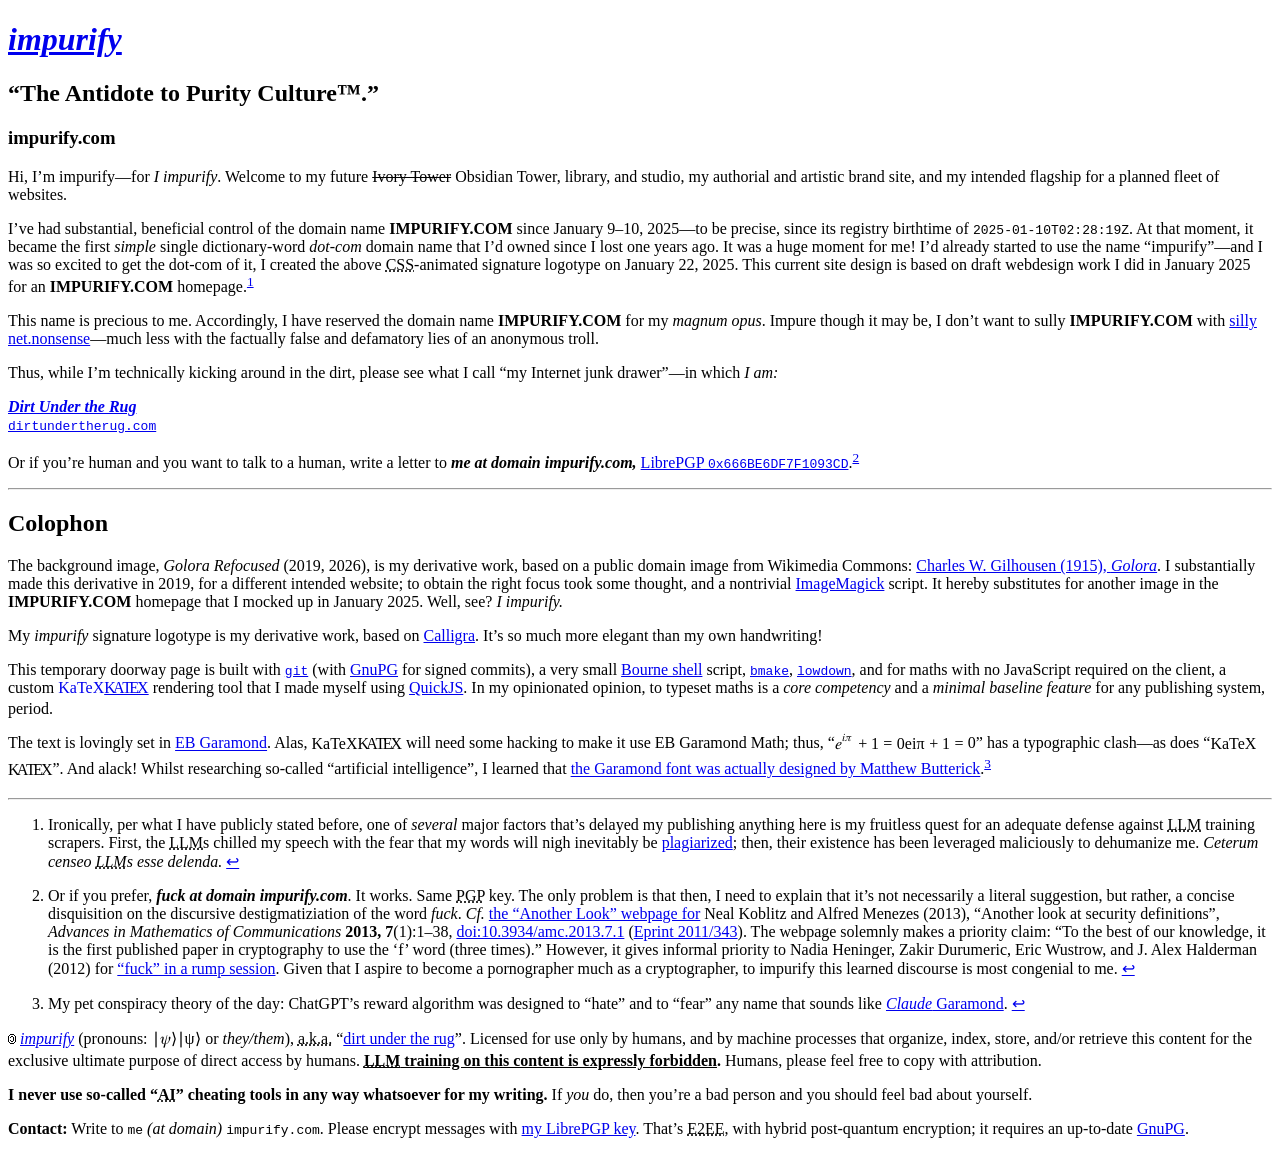
==== docs/index.html @ 94eca041 "Bake and publish my homepage!" ====
<!DOCTYPE html>
<html>
<head>
<meta charset="utf-8" />

<title>impurify: “The Antidote to Purity Culture™.”</title>

<link rel="stylesheet" type="text/css" href="etc/impure-home.css" />
<link rel="stylesheet" type="text/css" href="etc/katex/katex.min.css" />

<link rel="icon" type="image/svg" href="etc/i.svg" />

<link rel="author" title="impurify" href="https://impurify.com/" />

<meta name="viewport" content="width=device-width, initial-scale=1" />

</head>
<body>
<header class="nm">
<h1><a href="https://impurify.com/" class="impurify"><em>impurify</em></a></h1>
<div class="in-nm">
<h2>“The Antidote to Purity Culture™.”</h2>
<h3>impurify<span class="dot">.</span>com</h3>
</div>
</header>
<p><main><article>
Hi, I’m impurify—for <em>I impurify</em>.  Welcome to my future <del>Ivory Tower</del> Obsidian Tower, library, and studio, my authorial and artistic brand site, and my intended flagship for a planned fleet of websites.</p>
<p>I’ve had substantial, beneficial control of the domain name <strong class="smallcap">IMPURIFY.COM</strong> since January 9–10, 2025—to be precise, since its registry birthtime of <time datetime="2025-01-10T02:28:19Z"><code>2025-01-10T02:28:19Z</code></time>.  At that moment, it became the first <em>simple</em> single dictionary-word <em>dot-com</em> domain name that I’d owned since I lost one years ago.  It was a huge moment for me!  I’d already started to use the name “impurify”—and I was so excited to get the dot-com of it, I created the above <abbr title="Cascading Style Sheets" class="smallcap">CSS</abbr>-animated signature logotype on January 22, 2025.  This current site design is based on draft webdesign work I did in January 2025 for an <strong class="smallcap">IMPURIFY.COM</strong> homepage.<sup id="fnref1"><a href="#fn1" rel="footnote">1</a></sup></p>
<p>This name is precious to me.  Accordingly, I have reserved the domain name <strong class="smallcap">IMPURIFY.COM</strong> for my <em>magnum opus</em>.  Impure though it may be, I don’t want to sully <strong class="smallcap">IMPURIFY.COM</strong> with <a href="https://dirtundertherug.com/aaron-swartz/techdirt-suppressed-ai-discussion/mike-masnick-says-i-am-the-dumbest.html" title="Mike Masnick says I’m “the dumbest” (2026-09-13).">silly net.nonsense</a>—much less with the factually false and defamatory lies of an anonymous troll.</p>
<p>Thus, while I’m technically kicking around in the dirt, please see what I call “my Internet junk drawer”—in which <em>I am:</em></p>
<p><a class="nm nmln" href="https://dirtundertherug.com/"><strong class="name"><em>Dirt Under the Rug</em></strong><span class="punct"><br /></span><span class="motto"><code>dirtundertherug.com</code></span></a></p>
<p>Or if you’re human and you want to talk to a human, write a letter to <em><strong class="nobreak">me<span class="at-at"><em> at domain </em></span>impurify.com</strong></em><b><i>,</i></b> <a href="etc/impurify-pgp.asc" title="666BE6DF7F1093CD63B70098B86558BA27ECE4EC970F9805180192061D8DED96">LibrePGP <code>0x666BE6DF7F1093CD</code></a>.<sup id="fnref2"><a href="#fn2" rel="footnote">2</a></sup></p>
<div class="fancybreak"><span></span><span></span><hr /></div>
<h2 id="colophon">Colophon</h2>
<p>The background image, <em>Golora Refocused</em> (2019, 2026), is my derivative work, based on a public domain image from Wikimedia Commons:  <a href="https://commons.wikimedia.org/wiki/File:Gilhousen_Golora.jpg" title="Wikimedia Commons: Charles W. Gilhousen (1915), *Golora*.">Charles W. Gilhousen (1915), <em>Golora</em></a>.  I substantially made this derivative in 2019, for a different intended website; to obtain the right focus took some thought, and a nontrivial <a href="https://legacy.imagemagick.org/" title="ImageMagick 6 (Legacy)">ImageMagick</a> script.  It hereby substitutes for another image in the <strong class="smallcap">IMPURIFY.COM</strong> homepage that I mocked up in January 2025.  Well, see?  <em>I impurify.</em></p>
<p>My <em>impurify</em> signature logotype is my derivative work, based on <a href="https://tug.org/FontCatalogue/calligra/" title="Calligra in the LaTeX Font Catalogue.">Calligra</a>.  It’s so much more elegant than my own handwriting!</p>
<p>This temporary doorway page is built with 
<a href="https://git-scm.com/" title="Git."><code>git</code></a> (with <a href="https://gnupg.org/" title="GnuPG (GPG), the GNU Privacy Guard.">GnuPG</a> for signed commits), a very small <a href="https://en.wikipedia.org/wiki/Bourne_shell" title="*Wikipedia:* “Bourne shell”.">Bourne shell</a> script, <a href="https://crufty.net/help/sjg/bmake.html" title="bmake (BSD Make), by sjg@crufty.net."><code>bmake</code></a>, <a href="https://kristaps.bsd.lv/lowdown/" title="lowdown, by Kristaps Dzonsons (descended from libupskirt, by Natacha Porté)."><code>lowdown</code></a>, and for maths with no JavaScript required on the client, a custom <a href="https://katex.org/" title="KaTeX, by Emily Eisenberg and Sophie Alpert."><span class="katex"><span class="katex-mathml"><math xmlns="http://www.w3.org/1998/Math/MathML"><semantics><mrow><mtext>KaTeX</mtext></mrow><annotation encoding="application/x-tex"> \htmlClass{nobreak}{\KaTeX} </annotation></semantics></math></span><span class="katex-html" aria-hidden="true"><span class="base"><span class="strut" style="height:0.8988em;vertical-align:-0.2155em;"></span><span class="enclosing nobreak"><span class="mord text"><span class="mord textrm">K</span><span class="mspace" style="margin-right:-0.17em;"></span><span class="vlist-t"><span class="vlist-r"><span class="vlist" style="height:0.6833em;"><span style="top:-2.905em;"><span class="pstrut" style="height:2.7em;"></span><span class="mord"><span class="mord textrm mtight sizing reset-size6 size3">A</span></span></span></span></span></span><span class="mspace" style="margin-right:-0.15em;"></span><span class="mord text"><span class="mord textrm">T</span><span class="mspace" style="margin-right:-0.1667em;"></span><span class="vlist-t vlist-t2"><span class="vlist-r"><span class="vlist" style="height:0.4678em;"><span style="top:-2.7845em;"><span class="pstrut" style="height:3em;"></span><span class="mord"><span class="mord textrm">E</span></span></span></span><span class="vlist-s">​</span></span><span class="vlist-r"><span class="vlist" style="height:0.2155em;"><span></span></span></span></span><span class="mspace" style="margin-right:-0.125em;"></span><span class="mord textrm">X</span></span></span></span></span></span></span></a> rendering tool that I made myself using <a href="https://bellard.org/quickjs/" title="QuickJS, by Fabrice Bellard and Charlie Gordon.">QuickJS</a>.  In my opinionated opinion, to typeset maths is a <em>core competency</em> and a <em>minimal baseline feature</em> for any publishing system, period.</p>
<p>The text is lovingly set in <a href="https://github.com/octaviopardo/EBGaramond12" title="EB Garamond, by Georg Duffner and Octavio Pardo.">EB Garamond</a>.  Alas, <span class="katex"><span class="katex-mathml"><math xmlns="http://www.w3.org/1998/Math/MathML"><semantics><mrow><mtext>KaTeX</mtext></mrow><annotation encoding="application/x-tex"> \htmlClass{nobreak}{\KaTeX} </annotation></semantics></math></span><span class="katex-html" aria-hidden="true"><span class="base"><span class="strut" style="height:0.8988em;vertical-align:-0.2155em;"></span><span class="enclosing nobreak"><span class="mord text"><span class="mord textrm">K</span><span class="mspace" style="margin-right:-0.17em;"></span><span class="vlist-t"><span class="vlist-r"><span class="vlist" style="height:0.6833em;"><span style="top:-2.905em;"><span class="pstrut" style="height:2.7em;"></span><span class="mord"><span class="mord textrm mtight sizing reset-size6 size3">A</span></span></span></span></span></span><span class="mspace" style="margin-right:-0.15em;"></span><span class="mord text"><span class="mord textrm">T</span><span class="mspace" style="margin-right:-0.1667em;"></span><span class="vlist-t vlist-t2"><span class="vlist-r"><span class="vlist" style="height:0.4678em;"><span style="top:-2.7845em;"><span class="pstrut" style="height:3em;"></span><span class="mord"><span class="mord textrm">E</span></span></span></span><span class="vlist-s">​</span></span><span class="vlist-r"><span class="vlist" style="height:0.2155em;"><span></span></span></span></span><span class="mspace" style="margin-right:-0.125em;"></span><span class="mord textrm">X</span></span></span></span></span></span></span> will need some hacking to make it use EB Garamond Math; thus, “<span class="katex"><span class="katex-mathml"><math xmlns="http://www.w3.org/1998/Math/MathML"><semantics><mrow><msup><mi>e</mi><mrow><mi>i</mi><mi>π</mi></mrow></msup><mo>+</mo><mn>1</mn><mo>=</mo><mn>0</mn></mrow><annotation encoding="application/x-tex"> e^{\htmlClass{scarlet}{i}\pi} + 1 = 0 </annotation></semantics></math></span><span class="katex-html" aria-hidden="true"><span class="base"><span class="strut" style="height:0.908em;vertical-align:-0.0833em;"></span><span class="mord"><span class="mord mathnormal">e</span><span class="msupsub"><span class="vlist-t"><span class="vlist-r"><span class="vlist" style="height:0.8247em;"><span style="top:-3.063em;margin-right:0.05em;"><span class="pstrut" style="height:2.7em;"></span><span class="sizing reset-size6 size3 mtight"><span class="mord mtight"><span class="enclosing scarlet mtight"><span class="mord mathnormal mtight">i</span></span><span class="mord mathnormal mtight" style="margin-right:0.03588em;">π</span></span></span></span></span></span></span></span></span><span class="mspace" style="margin-right:0.2222em;"></span><span class="mbin">+</span><span class="mspace" style="margin-right:0.2222em;"></span></span><span class="base"><span class="strut" style="height:0.6444em;"></span><span class="mord">1</span><span class="mspace" style="margin-right:0.2778em;"></span><span class="mrel">=</span><span class="mspace" style="margin-right:0.2778em;"></span></span><span class="base"><span class="strut" style="height:0.6444em;"></span><span class="mord">0</span></span></span></span>” has a typographic clash—as does “<span class="katex"><span class="katex-mathml"><math xmlns="http://www.w3.org/1998/Math/MathML"><semantics><mrow><mtext>KaTeX</mtext></mrow><annotation encoding="application/x-tex"> \htmlClass{nobreak}{\KaTeX} </annotation></semantics></math></span><span class="katex-html" aria-hidden="true"><span class="base"><span class="strut" style="height:0.8988em;vertical-align:-0.2155em;"></span><span class="enclosing nobreak"><span class="mord text"><span class="mord textrm">K</span><span class="mspace" style="margin-right:-0.17em;"></span><span class="vlist-t"><span class="vlist-r"><span class="vlist" style="height:0.6833em;"><span style="top:-2.905em;"><span class="pstrut" style="height:2.7em;"></span><span class="mord"><span class="mord textrm mtight sizing reset-size6 size3">A</span></span></span></span></span></span><span class="mspace" style="margin-right:-0.15em;"></span><span class="mord text"><span class="mord textrm">T</span><span class="mspace" style="margin-right:-0.1667em;"></span><span class="vlist-t vlist-t2"><span class="vlist-r"><span class="vlist" style="height:0.4678em;"><span style="top:-2.7845em;"><span class="pstrut" style="height:3em;"></span><span class="mord"><span class="mord textrm">E</span></span></span></span><span class="vlist-s">​</span></span><span class="vlist-r"><span class="vlist" style="height:0.2155em;"><span></span></span></span></span><span class="mspace" style="margin-right:-0.125em;"></span><span class="mord textrm">X</span></span></span></span></span></span></span>”.  And alack!  Whilst researching so-called “artificial intelligence”, I learned that <a href="https://matthewbutterick.com/chron/i-for-one-welcome-our-garamond-loving-ai-overlords.html" title="Matthew Butterick (2022-02-12). “I, for one, welcome our Garamond-loving AI overlords”.">the Garamond font was actually designed by Matthew Butterick</a>.<sup id="fnref3"><a href="#fn3" rel="footnote">3</a></sup></p>
<div class="footnotes">
<hr/>
<ol>

<li id="fn1">
<p>Ironically, per what I have publicly stated before, one of <em>several</em> major factors that’s delayed my publishing anything here is my fruitless quest for an adequate defense against <abbr title="Large Language Model" class="smallcap">LLM</abbr> training scrapers.  First, the <abbr title="Large Language Model" class="smallcap">LLM</abbr>s chilled my speech with the fear that my words will nigh inevitably be <a href="https://dirtundertherug.com/copyright/plagiarism.html" title="impurify (2026-09-23). “Copyright versus Plagiarism: Know the difference for a freer culture, a better public discourse—and a more effective fight against ‘AI’.”. *Dirt Under the Rug*.">plagiarized</a>; then, their existence has been leveraged maliciously to dehumanize me.  <em>Ceterum censeo <abbr title="Large Language Model" class="smallcap">LLM</abbr>s esse delenda.</em>&#160;<a href="#fnref1" rev="footnote">&#8617;</a></p>
</li>

<li id="fn2">
<p>Or if you prefer, <em><strong class="nobreak">fuck<span class="at-at"><em> at domain </em></span>impurify.com</strong></em>.  It works.  Same <abbr title="Pretty Good Privacy" class="smallcap">PGP</abbr> key.  The only problem is that then, I need to explain that it’s not necessarily a literal suggestion, but rather, a concise disquisition on the discursive destigmatiziation of the word <em>fuck</em>.  <em>Cf.</em> <a href="%22https://www.math.uwaterloo.ca/~ajmeneze/anotherlook/definitions.shtml" title="Neal Koblitz and Alfred Menezes (2013), “Another look at security definitions” (academic webpage).">the “Another Look” webpage for</a> Neal Koblitz and Alfred Menezes (2013), “Another look at security definitions”, <em>Advances in Mathematics of Communications</em> <strong>2013, 7</strong>(1):1–38, <a href="https://doi.org/10.3934/amc.2013.7.1">doi:10.3934/amc.2013.7.1</a> (<a href="https://eprint.iacr.org/2011/343">Eprint 2011/343</a>).  The webpage solemnly makes a priority claim:  “To the best of our knowledge, it is the first published paper in cryptography to use the ‘f’ word (three times).”  However, it gives informal priority to Nadia Heninger, Zakir Durumeric, Eric Wustrow, and J. Alex Halderman (2012) for <a href="https://crypto.2012.rump.cr.yp.to/87d4905b6d2fbc6ad2389debb73f7035.pdf" title="Nadia Heninger, Zakir Durumeric, Eric Wustrow, and J. Alex Halderman (2012). “The case of the RSA FUCK-A-DUCK certificate”. Crypto 2012 Rump Session." type="application/pdf">“fuck” in a rump session</a>.  Given that I aspire to become a pornographer much as a cryptographer, to impurify this learned discourse is most congenial to me.&#160;<a href="#fnref2" rev="footnote">&#8617;</a></p>
</li>

<li id="fn3">
<p>My pet conspiracy theory of the day:  ChatGPT’s reward algorithm was designed to “hate” and to “fear” any name that sounds like <a href="https://en.wikipedia.org/wiki/Claude_Garamond" title="*Wikipedia:* “Claude Garamond”."><em>Claude</em> Garamond</a>.&#160;<a href="#fnref3" rev="footnote">&#8617;</a></p>
</li>

</ol>
</div>


</article></main><footer>
<p>🄯 <a href="https://dirtundertherug.com/about/impurify.html" referrerpolicy="no-referrer-when-downgrade" class="impurify"><em>impurify</em></a> (pronouns: <span class="katex"><span class="katex-mathml"><math xmlns="http://www.w3.org/1998/Math/MathML"><semantics><mrow><mi mathvariant="normal">∣</mi><mi>ψ</mi><mo stretchy="false">⟩</mo></mrow><annotation encoding="application/x-tex"> \htmlClass{scarlet}{| \psi \rangle} </annotation></semantics></math></span><span class="katex-html" aria-hidden="true"><span class="base"><span class="strut" style="height:1em;vertical-align:-0.25em;"></span><span class="enclosing scarlet"><span class="mord">∣</span><span class="mord mathnormal" style="margin-right:0.03588em;">ψ</span><span class="mclose">⟩</span></span></span></span></span> or <em>they/them</em>), <abbr title="also known as">a.k.a.</abbr> “<a href="https://dirtundertherug.com/" referrerpolicy="no-referrer-when-downgrade">dirt under the rug</a>”.  Licensed for use only by humans, and by machine processes that organize, index, store, and/or retrieve this content for the exclusive ultimate purpose of direct access by humans.  <strong style="font-weight: 900;"><u><abbr title="Large Language Model">LLM</abbr> training on this content is expressly forbidden</u>.</strong>  Humans, please feel free to copy with attribution.</p>

<p><strong>I never use so-called “<abbr title="artificial intelligence">AI</abbr>” cheating tools in any way whatsoever for my writing.</strong>  If <em>you</em> do, then you’re a bad person and you should feel bad about yourself.</p>

<p><strong>Contact:</strong>  Write to <code>me</code><span class="at-at mono"><i> (at domain) </i></span><code>impurify.com</code>.  Please encrypt messages with <a title="0x666BE6DF7F1093CD; fingerprint: 666BE6DF7F1093CD63B70098B86558BA27ECE4EC970F9805180192061D8DED96" href="../src/etc/impurify-pgp.asc" referrerpolicy="no-referrer-when-downgrade">my LibrePGP key</a>.  That’s <abbr title="End-to-End Encryption">E2EE</abbr>, with hybrid post-quantum encryption; it requires an up-to-date <a href="https://gnupg.org/" title="GnuPG (GPG): The GNU Privacy Guard">GnuPG</a>.</p>
</footer>
</body>
</html>
---- docs/etc/impure-home.css ----
../../src/etc/impure-home.css
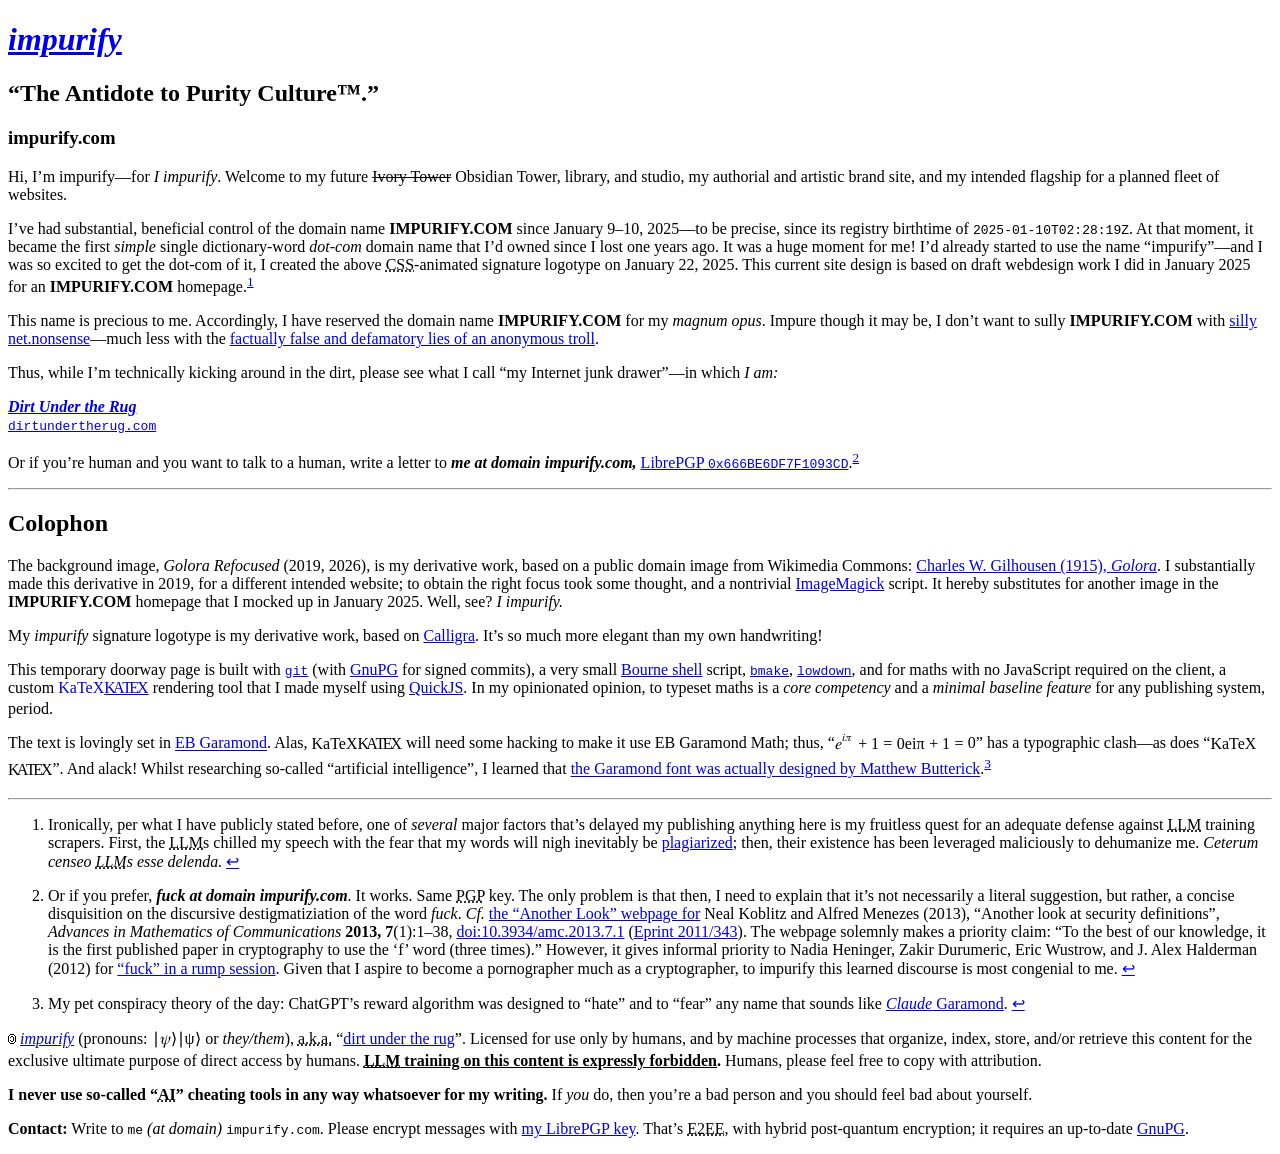
==== commit ee8148df: "Bake hompage." ====
--- a/docs/index.html
+++ b/docs/index.html
@@ -26,7 +26,7 @@
 <p><main><article>
 Hi, I’m impurify—for <em>I impurify</em>.  Welcome to my future <del>Ivory Tower</del> Obsidian Tower, library, and studio, my authorial and artistic brand site, and my intended flagship for a planned fleet of websites.</p>
 <p>I’ve had substantial, beneficial control of the domain name <strong class="smallcap">IMPURIFY.COM</strong> since January 9–10, 2025—to be precise, since its registry birthtime of <time datetime="2025-01-10T02:28:19Z"><code>2025-01-10T02:28:19Z</code></time>.  At that moment, it became the first <em>simple</em> single dictionary-word <em>dot-com</em> domain name that I’d owned since I lost one years ago.  It was a huge moment for me!  I’d already started to use the name “impurify”—and I was so excited to get the dot-com of it, I created the above <abbr title="Cascading Style Sheets" class="smallcap">CSS</abbr>-animated signature logotype on January 22, 2025.  This current site design is based on draft webdesign work I did in January 2025 for an <strong class="smallcap">IMPURIFY.COM</strong> homepage.<sup id="fnref1"><a href="#fn1" rel="footnote">1</a></sup></p>
-<p>This name is precious to me.  Accordingly, I have reserved the domain name <strong class="smallcap">IMPURIFY.COM</strong> for my <em>magnum opus</em>.  Impure though it may be, I don’t want to sully <strong class="smallcap">IMPURIFY.COM</strong> with <a href="https://dirtundertherug.com/aaron-swartz/techdirt-suppressed-ai-discussion/mike-masnick-says-i-am-the-dumbest.html" title="Mike Masnick says I’m “the dumbest” (2026-09-13).">silly net.nonsense</a>—much less with the factually false and defamatory lies of an anonymous troll.</p>
+<p>This name is precious to me.  Accordingly, I have reserved the domain name <strong class="smallcap">IMPURIFY.COM</strong> for my <em>magnum opus</em>.  Impure though it may be, I don’t want to sully <strong class="smallcap">IMPURIFY.COM</strong> with <a href="https://dirtundertherug.com/aaron-swartz/techdirt-suppressed-ai-discussion/mike-masnick-says-i-am-the-dumbest.html" title="Mike Masnick says I’m “the dumbest” (2026-09-13).">silly net.nonsense</a>—much less with the <a href="https://dirtundertherug.com/ai/quasi-affidavit.html" title="impurify (2026-10-14). “Quasi-Affidavit”. *Dirt Under the Rug*.">factually false and defamatory lies of an anonymous troll</a>.</p>
 <p>Thus, while I’m technically kicking around in the dirt, please see what I call “my Internet junk drawer”—in which <em>I am:</em></p>
 <p><a class="nm nmln" href="https://dirtundertherug.com/"><strong class="name"><em>Dirt Under the Rug</em></strong><span class="punct"><br /></span><span class="motto"><code>dirtundertherug.com</code></span></a></p>
 <p>Or if you’re human and you want to talk to a human, write a letter to <em><strong class="nobreak">me<span class="at-at"><em> at domain </em></span>impurify.com</strong></em><b><i>,</i></b> <a href="etc/impurify-pgp.asc" title="666BE6DF7F1093CD63B70098B86558BA27ECE4EC970F9805180192061D8DED96">LibrePGP <code>0x666BE6DF7F1093CD</code></a>.<sup id="fnref2"><a href="#fn2" rel="footnote">2</a></sup></p>
@@ -46,7 +46,7 @@
 </li>
 
 <li id="fn2">
-<p>Or if you prefer, <em><strong class="nobreak">fuck<span class="at-at"><em> at domain </em></span>impurify.com</strong></em>.  It works.  Same <abbr title="Pretty Good Privacy" class="smallcap">PGP</abbr> key.  The only problem is that then, I need to explain that it’s not necessarily a literal suggestion, but rather, a concise disquisition on the discursive destigmatiziation of the word <em>fuck</em>.  <em>Cf.</em> <a href="%22https://www.math.uwaterloo.ca/~ajmeneze/anotherlook/definitions.shtml" title="Neal Koblitz and Alfred Menezes (2013), “Another look at security definitions” (academic webpage).">the “Another Look” webpage for</a> Neal Koblitz and Alfred Menezes (2013), “Another look at security definitions”, <em>Advances in Mathematics of Communications</em> <strong>2013, 7</strong>(1):1–38, <a href="https://doi.org/10.3934/amc.2013.7.1">doi:10.3934/amc.2013.7.1</a> (<a href="https://eprint.iacr.org/2011/343">Eprint 2011/343</a>).  The webpage solemnly makes a priority claim:  “To the best of our knowledge, it is the first published paper in cryptography to use the ‘f’ word (three times).”  However, it gives informal priority to Nadia Heninger, Zakir Durumeric, Eric Wustrow, and J. Alex Halderman (2012) for <a href="https://crypto.2012.rump.cr.yp.to/87d4905b6d2fbc6ad2389debb73f7035.pdf" title="Nadia Heninger, Zakir Durumeric, Eric Wustrow, and J. Alex Halderman (2012). “The case of the RSA FUCK-A-DUCK certificate”. Crypto 2012 Rump Session." type="application/pdf">“fuck” in a rump session</a>.  Given that I aspire to become a pornographer much as a cryptographer, to impurify this learned discourse is most congenial to me.&#160;<a href="#fnref2" rev="footnote">&#8617;</a></p>
+<p>Or if you prefer, <em><strong class="nobreak">fuck<span class="at-at"><em> at domain </em></span>impurify.com</strong></em>.  It works.  Same <abbr title="Pretty Good Privacy" class="smallcap">PGP</abbr> key.  The only problem is that then, I need to explain that it’s not necessarily a literal suggestion, but rather, a concise disquisition on the discursive destigmatiziation of the word <em>fuck</em>.  <em>Cf.</em> <a href="https://www.math.uwaterloo.ca/~ajmeneze/anotherlook/definitions.shtml" title="Neal Koblitz and Alfred Menezes (2013), “Another look at security definitions” (academic webpage).">the “Another Look” webpage for</a> Neal Koblitz and Alfred Menezes (2013), “Another look at security definitions”, <em>Advances in Mathematics of Communications</em> <strong>2013, 7</strong>(1):1–38, <a href="https://doi.org/10.3934/amc.2013.7.1">doi:10.3934/amc.2013.7.1</a> (<a href="https://eprint.iacr.org/2011/343">Eprint 2011/343</a>).  The webpage solemnly makes a priority claim:  “To the best of our knowledge, it is the first published paper in cryptography to use the ‘f’ word (three times).”  However, it gives informal priority to Nadia Heninger, Zakir Durumeric, Eric Wustrow, and J. Alex Halderman (2012) for <a href="https://crypto.2012.rump.cr.yp.to/87d4905b6d2fbc6ad2389debb73f7035.pdf" title="Nadia Heninger, Zakir Durumeric, Eric Wustrow, and J. Alex Halderman (2012). “The case of the RSA FUCK-A-DUCK certificate”. Crypto 2012 Rump Session." type="application/pdf">“fuck” in a rump session</a>.  Given that I aspire to become a pornographer much as a cryptographer, to impurify this learned discourse is most congenial to me.&#160;<a href="#fnref2" rev="footnote">&#8617;</a></p>
 </li>
 
 <li id="fn3">
@@ -62,7 +62,7 @@
 
 <p><strong>I never use so-called “<abbr title="artificial intelligence">AI</abbr>” cheating tools in any way whatsoever for my writing.</strong>  If <em>you</em> do, then you’re a bad person and you should feel bad about yourself.</p>
 
-<p><strong>Contact:</strong>  Write to <code>me</code><span class="at-at mono"><i> (at domain) </i></span><code>impurify.com</code>.  Please encrypt messages with <a title="0x666BE6DF7F1093CD; fingerprint: 666BE6DF7F1093CD63B70098B86558BA27ECE4EC970F9805180192061D8DED96" href="../src/etc/impurify-pgp.asc" referrerpolicy="no-referrer-when-downgrade">my LibrePGP key</a>.  That’s <abbr title="End-to-End Encryption">E2EE</abbr>, with hybrid post-quantum encryption; it requires an up-to-date <a href="https://gnupg.org/" title="GnuPG (GPG): The GNU Privacy Guard">GnuPG</a>.</p>
+<p><strong>Contact:</strong>  Write to <code>me</code><span class="at-at mono"><i> (at domain) </i></span><code>impurify.com</code>.  Please encrypt messages with <a title="0x666BE6DF7F1093CD; fingerprint: 666BE6DF7F1093CD63B70098B86558BA27ECE4EC970F9805180192061D8DED96" href="etc/impurify-pgp.asc" referrerpolicy="no-referrer-when-downgrade">my LibrePGP key</a>.  That’s <abbr title="End-to-End Encryption">E2EE</abbr>, with hybrid post-quantum encryption; it requires an up-to-date <a href="https://gnupg.org/" title="GnuPG (GPG): The GNU Privacy Guard">GnuPG</a>.</p>
 </footer>
 </body>
 </html>
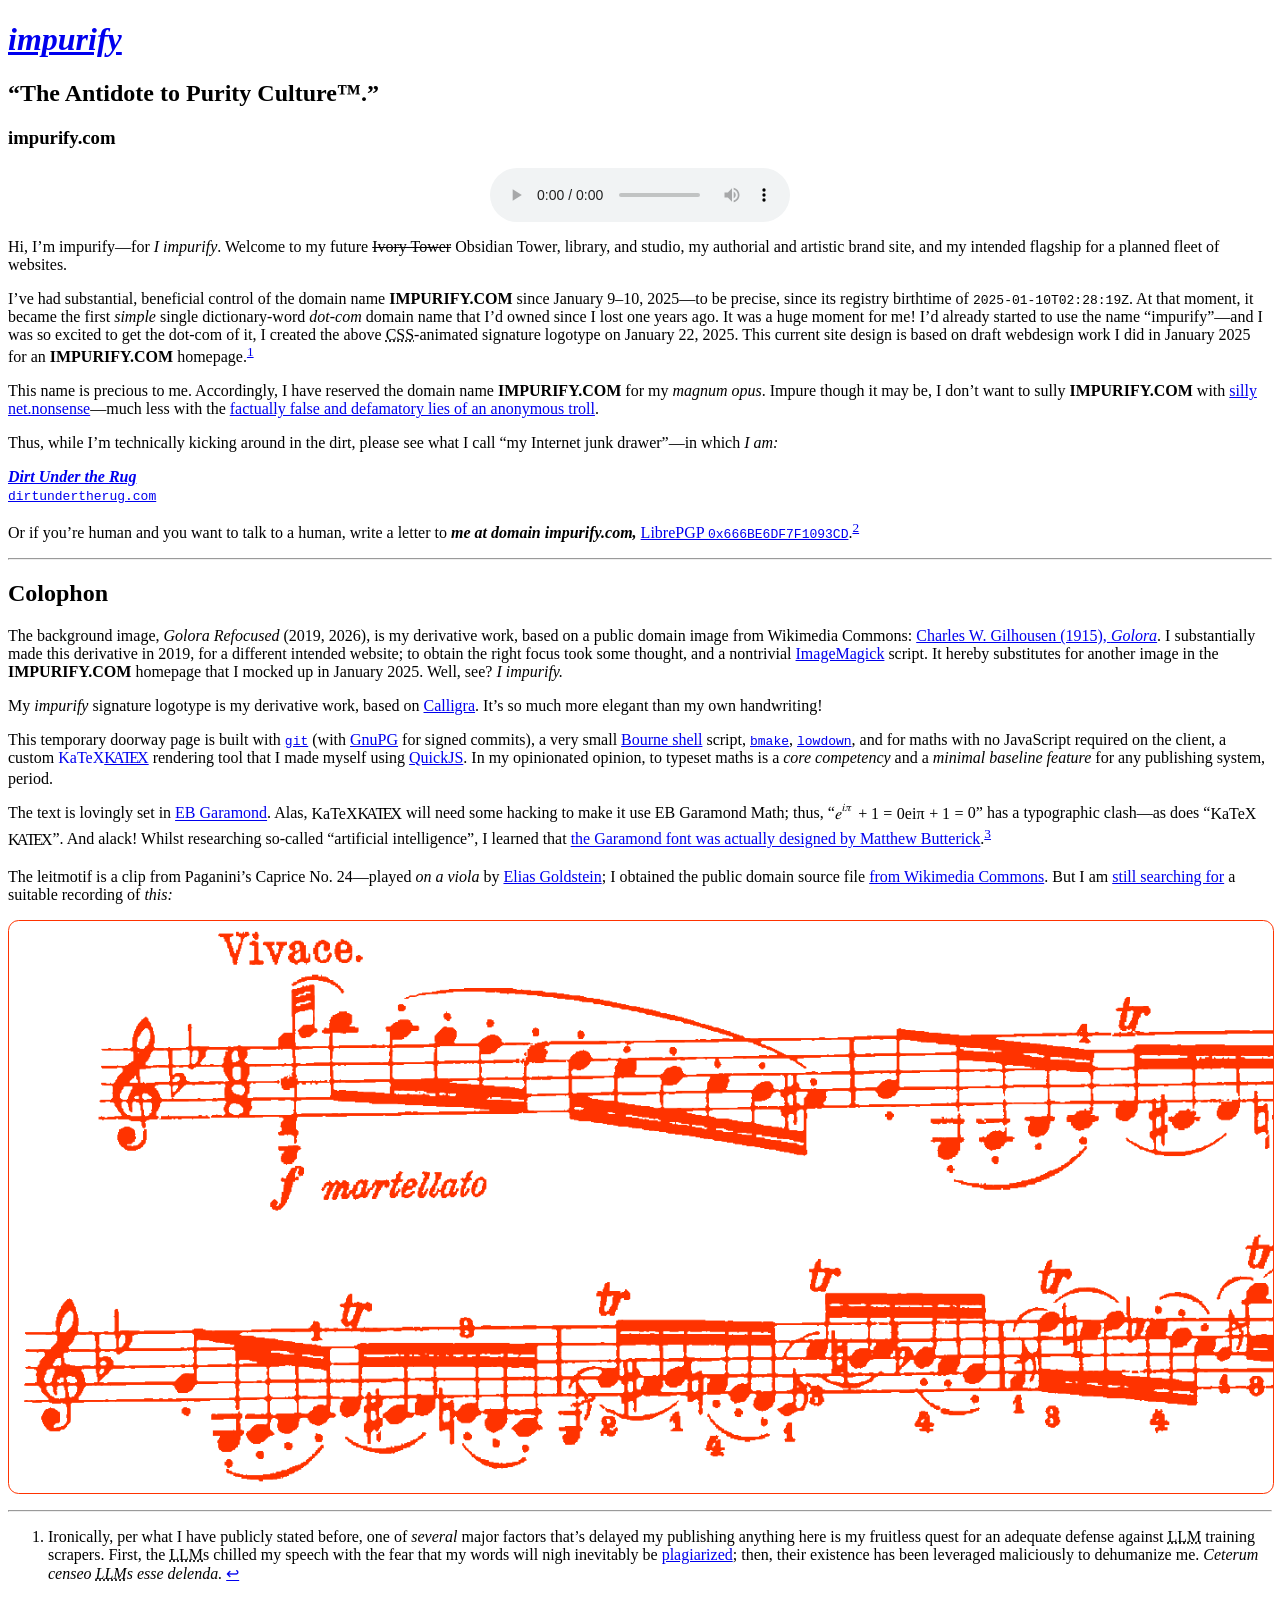
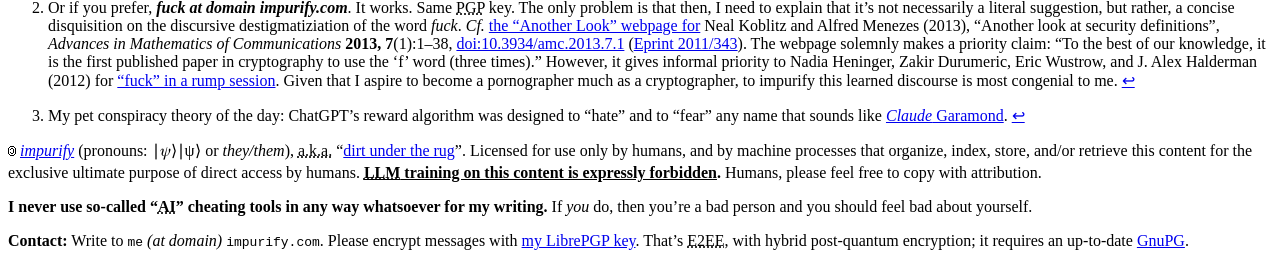
==== commit 9890aff1: "Bake homepage." ====
--- a/docs/index.html
+++ b/docs/index.html
@@ -21,6 +21,8 @@
 <div class="in-nm">
 <h2>“The Antidote to Purity Culture™.”</h2>
 <h3>impurify<span class="dot">.</span>com</h3>
+<audio style="display: block; margin-left: auto; margin-right: auto;" type="audio/opus" src="music/paganini-goldstein-lalo-clip1.opus" controls="controls" autoplay="autoplay"></audio>
+<!-- loop="loop" -->
 </div>
 </header>
 <p><main><article>
@@ -37,6 +39,15 @@
 <p>This temporary doorway page is built with 
 <a href="https://git-scm.com/" title="Git."><code>git</code></a> (with <a href="https://gnupg.org/" title="GnuPG (GPG), the GNU Privacy Guard.">GnuPG</a> for signed commits), a very small <a href="https://en.wikipedia.org/wiki/Bourne_shell" title="*Wikipedia:* “Bourne shell”.">Bourne shell</a> script, <a href="https://crufty.net/help/sjg/bmake.html" title="bmake (BSD Make), by sjg@crufty.net."><code>bmake</code></a>, <a href="https://kristaps.bsd.lv/lowdown/" title="lowdown, by Kristaps Dzonsons (descended from libupskirt, by Natacha Porté)."><code>lowdown</code></a>, and for maths with no JavaScript required on the client, a custom <a href="https://katex.org/" title="KaTeX, by Emily Eisenberg and Sophie Alpert."><span class="katex"><span class="katex-mathml"><math xmlns="http://www.w3.org/1998/Math/MathML"><semantics><mrow><mtext>KaTeX</mtext></mrow><annotation encoding="application/x-tex"> \htmlClass{nobreak}{\KaTeX} </annotation></semantics></math></span><span class="katex-html" aria-hidden="true"><span class="base"><span class="strut" style="height:0.8988em;vertical-align:-0.2155em;"></span><span class="enclosing nobreak"><span class="mord text"><span class="mord textrm">K</span><span class="mspace" style="margin-right:-0.17em;"></span><span class="vlist-t"><span class="vlist-r"><span class="vlist" style="height:0.6833em;"><span style="top:-2.905em;"><span class="pstrut" style="height:2.7em;"></span><span class="mord"><span class="mord textrm mtight sizing reset-size6 size3">A</span></span></span></span></span></span><span class="mspace" style="margin-right:-0.15em;"></span><span class="mord text"><span class="mord textrm">T</span><span class="mspace" style="margin-right:-0.1667em;"></span><span class="vlist-t vlist-t2"><span class="vlist-r"><span class="vlist" style="height:0.4678em;"><span style="top:-2.7845em;"><span class="pstrut" style="height:3em;"></span><span class="mord"><span class="mord textrm">E</span></span></span></span><span class="vlist-s">​</span></span><span class="vlist-r"><span class="vlist" style="height:0.2155em;"><span></span></span></span></span><span class="mspace" style="margin-right:-0.125em;"></span><span class="mord textrm">X</span></span></span></span></span></span></span></a> rendering tool that I made myself using <a href="https://bellard.org/quickjs/" title="QuickJS, by Fabrice Bellard and Charlie Gordon.">QuickJS</a>.  In my opinionated opinion, to typeset maths is a <em>core competency</em> and a <em>minimal baseline feature</em> for any publishing system, period.</p>
 <p>The text is lovingly set in <a href="https://github.com/octaviopardo/EBGaramond12" title="EB Garamond, by Georg Duffner and Octavio Pardo.">EB Garamond</a>.  Alas, <span class="katex"><span class="katex-mathml"><math xmlns="http://www.w3.org/1998/Math/MathML"><semantics><mrow><mtext>KaTeX</mtext></mrow><annotation encoding="application/x-tex"> \htmlClass{nobreak}{\KaTeX} </annotation></semantics></math></span><span class="katex-html" aria-hidden="true"><span class="base"><span class="strut" style="height:0.8988em;vertical-align:-0.2155em;"></span><span class="enclosing nobreak"><span class="mord text"><span class="mord textrm">K</span><span class="mspace" style="margin-right:-0.17em;"></span><span class="vlist-t"><span class="vlist-r"><span class="vlist" style="height:0.6833em;"><span style="top:-2.905em;"><span class="pstrut" style="height:2.7em;"></span><span class="mord"><span class="mord textrm mtight sizing reset-size6 size3">A</span></span></span></span></span></span><span class="mspace" style="margin-right:-0.15em;"></span><span class="mord text"><span class="mord textrm">T</span><span class="mspace" style="margin-right:-0.1667em;"></span><span class="vlist-t vlist-t2"><span class="vlist-r"><span class="vlist" style="height:0.4678em;"><span style="top:-2.7845em;"><span class="pstrut" style="height:3em;"></span><span class="mord"><span class="mord textrm">E</span></span></span></span><span class="vlist-s">​</span></span><span class="vlist-r"><span class="vlist" style="height:0.2155em;"><span></span></span></span></span><span class="mspace" style="margin-right:-0.125em;"></span><span class="mord textrm">X</span></span></span></span></span></span></span> will need some hacking to make it use EB Garamond Math; thus, “<span class="katex"><span class="katex-mathml"><math xmlns="http://www.w3.org/1998/Math/MathML"><semantics><mrow><msup><mi>e</mi><mrow><mi>i</mi><mi>π</mi></mrow></msup><mo>+</mo><mn>1</mn><mo>=</mo><mn>0</mn></mrow><annotation encoding="application/x-tex"> e^{\htmlClass{scarlet}{i}\pi} + 1 = 0 </annotation></semantics></math></span><span class="katex-html" aria-hidden="true"><span class="base"><span class="strut" style="height:0.908em;vertical-align:-0.0833em;"></span><span class="mord"><span class="mord mathnormal">e</span><span class="msupsub"><span class="vlist-t"><span class="vlist-r"><span class="vlist" style="height:0.8247em;"><span style="top:-3.063em;margin-right:0.05em;"><span class="pstrut" style="height:2.7em;"></span><span class="sizing reset-size6 size3 mtight"><span class="mord mtight"><span class="enclosing scarlet mtight"><span class="mord mathnormal mtight">i</span></span><span class="mord mathnormal mtight" style="margin-right:0.03588em;">π</span></span></span></span></span></span></span></span></span><span class="mspace" style="margin-right:0.2222em;"></span><span class="mbin">+</span><span class="mspace" style="margin-right:0.2222em;"></span></span><span class="base"><span class="strut" style="height:0.6444em;"></span><span class="mord">1</span><span class="mspace" style="margin-right:0.2778em;"></span><span class="mrel">=</span><span class="mspace" style="margin-right:0.2778em;"></span></span><span class="base"><span class="strut" style="height:0.6444em;"></span><span class="mord">0</span></span></span></span>” has a typographic clash—as does “<span class="katex"><span class="katex-mathml"><math xmlns="http://www.w3.org/1998/Math/MathML"><semantics><mrow><mtext>KaTeX</mtext></mrow><annotation encoding="application/x-tex"> \htmlClass{nobreak}{\KaTeX} </annotation></semantics></math></span><span class="katex-html" aria-hidden="true"><span class="base"><span class="strut" style="height:0.8988em;vertical-align:-0.2155em;"></span><span class="enclosing nobreak"><span class="mord text"><span class="mord textrm">K</span><span class="mspace" style="margin-right:-0.17em;"></span><span class="vlist-t"><span class="vlist-r"><span class="vlist" style="height:0.6833em;"><span style="top:-2.905em;"><span class="pstrut" style="height:2.7em;"></span><span class="mord"><span class="mord textrm mtight sizing reset-size6 size3">A</span></span></span></span></span></span><span class="mspace" style="margin-right:-0.15em;"></span><span class="mord text"><span class="mord textrm">T</span><span class="mspace" style="margin-right:-0.1667em;"></span><span class="vlist-t vlist-t2"><span class="vlist-r"><span class="vlist" style="height:0.4678em;"><span style="top:-2.7845em;"><span class="pstrut" style="height:3em;"></span><span class="mord"><span class="mord textrm">E</span></span></span></span><span class="vlist-s">​</span></span><span class="vlist-r"><span class="vlist" style="height:0.2155em;"><span></span></span></span></span><span class="mspace" style="margin-right:-0.125em;"></span><span class="mord textrm">X</span></span></span></span></span></span></span>”.  And alack!  Whilst researching so-called “artificial intelligence”, I learned that <a href="https://matthewbutterick.com/chron/i-for-one-welcome-our-garamond-loving-ai-overlords.html" title="Matthew Butterick (2022-02-12). “I, for one, welcome our Garamond-loving AI overlords”.">the Garamond font was actually designed by Matthew Butterick</a>.<sup id="fnref3"><a href="#fn3" rel="footnote">3</a></sup></p>
+<p>The leitmotif is a clip from Paganini’s Caprice No.&nbsp;24—played <em>on a viola</em> by <a href="https://eliasgoldstein.com/" title="Elias Goldstein, Violist">Elias Goldstein</a>; I obtained the public domain source file <a href="https://commons.wikimedia.org/w/index.php?title=File:Paganini_Caprice-24.ogg&amp;oldid=897621751">from Wikimedia Commons</a>.  But I am <a href="https://dirtundertherug.com/copyright/wastes-human-lifetime-impairs-creativity.html" title="impurify (embargoed draft).">still searching for</a> a suitable recording of <em>this:</em></p>
+<p><img src="etc/scarlet10.png" style="
+    display: block;
+    width: 100%;
+    margin-left: auto;
+    margin-right: auto;
+    border: 0.0666rem solid #ff3300;
+    border-radius: 0.666rem;
+"/></p>
 <div class="footnotes">
 <hr/>
 <ol>
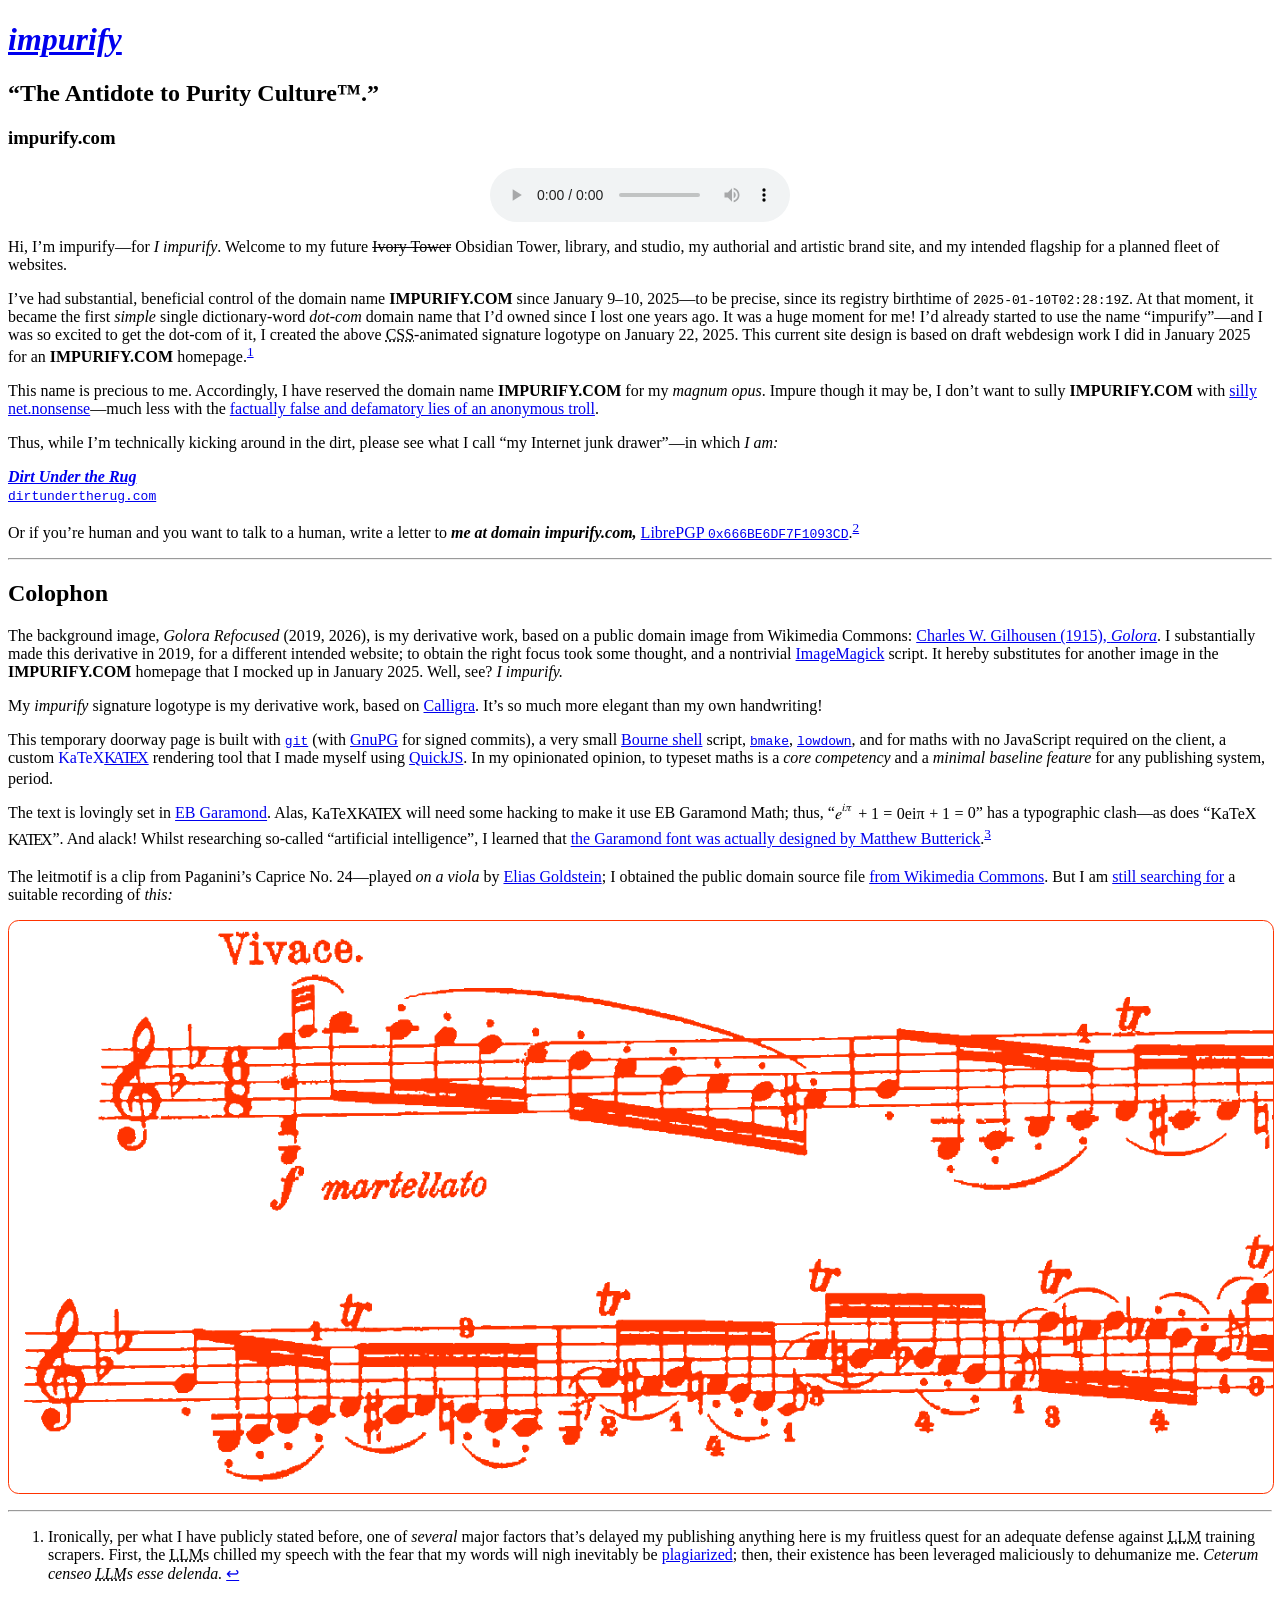
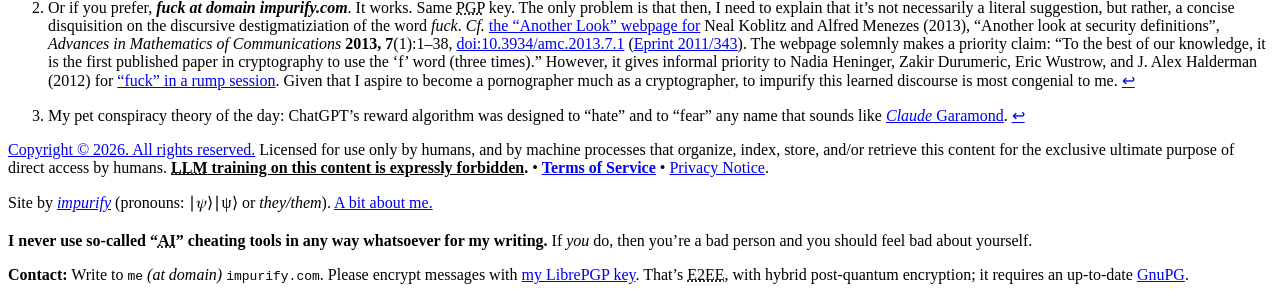
==== commit 552ed37a: "Bake homepage. Changes from commit d2de596c0b." ====
--- a/docs/index.html
+++ b/docs/index.html
@@ -11,6 +11,14 @@
 <link rel="icon" type="image/svg" href="etc/i.svg" />
 
 <link rel="author" title="impurify" href="https://impurify.com/" />
+<link rel="me" href="https://impurify.com/" referrerpolicy="no-referrer-when-downgrade" />
+
+<meta name="copyright" content="Copyright © 2026.  All rights reserved.  LLM training on this content is expressly forbidden." />
+<link rel="license" href="https://dirtundertherug.com/policy/copyright.html" referrerpolicy="no-referrer-when-downgrade" />
+
+<link rel="terms-of-service" title="impurify Master Terms of Service" href="https://dirtundertherug.com/policy/tos.html" referrerpolicy="no-referrer-when-downgrade" />
+
+<link rel="privacy-policy" href="https://dirtundertherug.com/policy/privacy.html" referrerpolicy="no-referrer-when-downgrade" />
 
 <meta name="viewport" content="width=device-width, initial-scale=1" />
 
@@ -69,7 +77,9 @@
 
 
 </article></main><footer>
-<p>🄯 <a href="https://dirtundertherug.com/about/impurify.html" referrerpolicy="no-referrer-when-downgrade" class="impurify"><em>impurify</em></a> (pronouns: <span class="katex"><span class="katex-mathml"><math xmlns="http://www.w3.org/1998/Math/MathML"><semantics><mrow><mi mathvariant="normal">∣</mi><mi>ψ</mi><mo stretchy="false">⟩</mo></mrow><annotation encoding="application/x-tex"> \htmlClass{scarlet}{| \psi \rangle} </annotation></semantics></math></span><span class="katex-html" aria-hidden="true"><span class="base"><span class="strut" style="height:1em;vertical-align:-0.25em;"></span><span class="enclosing scarlet"><span class="mord">∣</span><span class="mord mathnormal" style="margin-right:0.03588em;">ψ</span><span class="mclose">⟩</span></span></span></span></span> or <em>they/them</em>), <abbr title="also known as">a.k.a.</abbr> “<a href="https://dirtundertherug.com/" referrerpolicy="no-referrer-when-downgrade">dirt under the rug</a>”.  Licensed for use only by humans, and by machine processes that organize, index, store, and/or retrieve this content for the exclusive ultimate purpose of direct access by humans.  <strong style="font-weight: 900;"><u><abbr title="Large Language Model">LLM</abbr> training on this content is expressly forbidden</u>.</strong>  Humans, please feel free to copy with attribution.</p>
+<p><a href="https://dirtundertherug.com/policy/copyright.html" title="Copyright" referrerpolicy="no-referrer-when-downgrade">Copyright © 2026.  All rights reserved.</a>  Licensed for use only by humans, and by machine processes that organize, index, store, and/or retrieve this content for the exclusive ultimate purpose of direct access by humans.  <strong><u><abbr title="Large Language Model">LLM</abbr> training on this content is expressly forbidden</u>.</strong> • <a href="https://dirtundertherug.com/policy/tos.html" title="impurify Master Terms of Service" referrerpolicy="no-referrer-when-downgrade"><strong>Terms of Service</strong></a> • <a href="https://dirtundertherug.com/policy/privacy.html" title="Privacy Notice" referrerpolicy="no-referrer-when-downgrade">Privacy Notice</a>.</p>
+
+<p>Site by <a href="https://dirtundertherug.com/about/impurify.html" title="about:impurify" class="impurify" referrerpolicy="no-referrer-when-downgrade"><em>impurify</em></a> (pronouns: <span class="katex"><span class="katex-mathml"><math xmlns="http://www.w3.org/1998/Math/MathML"><semantics><mrow><mi mathvariant="normal">∣</mi><mi>ψ</mi><mo stretchy="false">⟩</mo></mrow><annotation encoding="application/x-tex"> \htmlClass{scarlet}{| \psi \rangle} </annotation></semantics></math></span><span class="katex-html" aria-hidden="true"><span class="base"><span class="strut" style="height:1em;vertical-align:-0.25em;"></span><span class="enclosing scarlet"><span class="mord">∣</span><span class="mord mathnormal" style="margin-right:0.03588em;">ψ</span><span class="mclose">⟩</span></span></span></span></span> or <em>they/them</em>).  <a href="https://dirtundertherug.com/about/impurify.html" title="about:impurify" referrerpolicy="no-referrer-when-downgrade">A bit about me.</a></p>
 
 <p><strong>I never use so-called “<abbr title="artificial intelligence">AI</abbr>” cheating tools in any way whatsoever for my writing.</strong>  If <em>you</em> do, then you’re a bad person and you should feel bad about yourself.</p>
 
